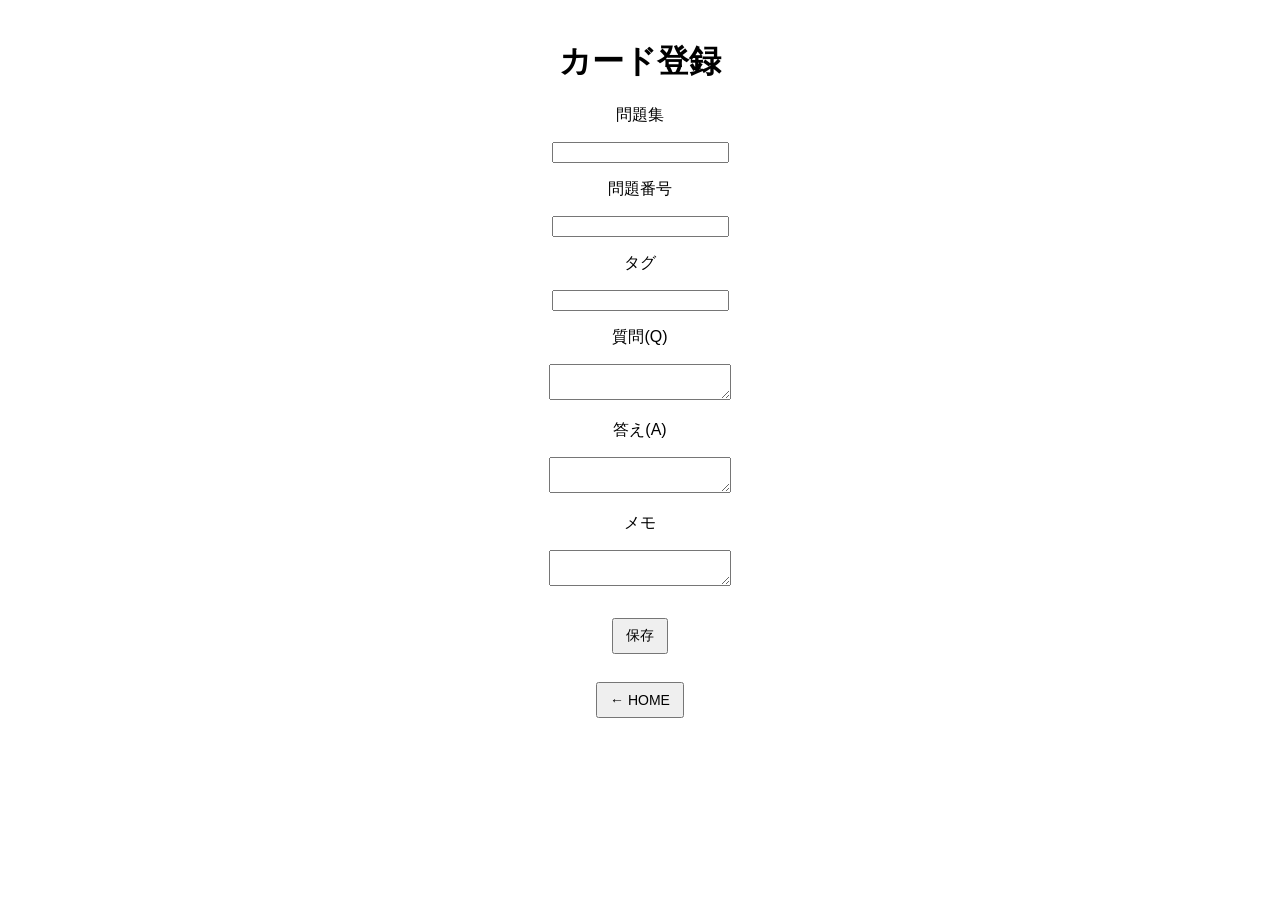
==== add.html @ 68f23015 "Add files via upload" ====
<!DOCTYPE html>
<html>
<head>
  <title>カード登録</title>
  <link rel="stylesheet" href="style.css">
</head>
<body>

  <h1>カード登録</h1>

  <p>問題集</p>
  <input type="text" id="book">

  <p>問題番号</p>
  <input type="text" id="questionNumber">

  <p>タグ</p>
  <input type="text" id="tag">

  <p>質問(Q)</p>
  <textarea id="question"></textarea>

  <p>答え(A)</p>
  <textarea id="answer"></textarea>

  <p>メモ</p>
  <textarea id="memo"></textarea>

  <br><br>

  <button id="saveButton">保存</button>

  <br><br>

  <a href="index.html">
    <button class="back-button">
        ← HOME
    </button>
  </a>

  <br><br>

  <script src="script.js"></script>
</body>
</html>
---- style.css ----
body {
  font-family: sans-serif;
  max-width: 400px;
  margin: 40px auto;
  text-align: center;
}

button {
  width: 100%;
  padding: 15px;
  margin-top: 10px;
  font-size: 18px;
}

#cardList div {
    border: 1px solid #ddd;
    padding: 12px;
    margin: 10px 0;
    border-radius: 8px;
}

.progress {
    font-size: 14px;
    color: gray;
}

#backButton {
    margin-top: 20px;
}

.back-button {
    width: auto;
    padding: 8px 12px;
    font-size: 14px;
}

#saveButton {
    width: auto;
    padding: 5pt 12px;
    font-size: 14px;
}

#editButton {
    width: auto;
    padding: 5pt 12px;
    font-size: 14px;
}

#deleteButton {
    width: auto;
    padding: 5pt 12px;
    font-size: 14px;
}

#updateButton {
    width: auto;
    padding: 5pt 12px;
    font-size: 14px;
}
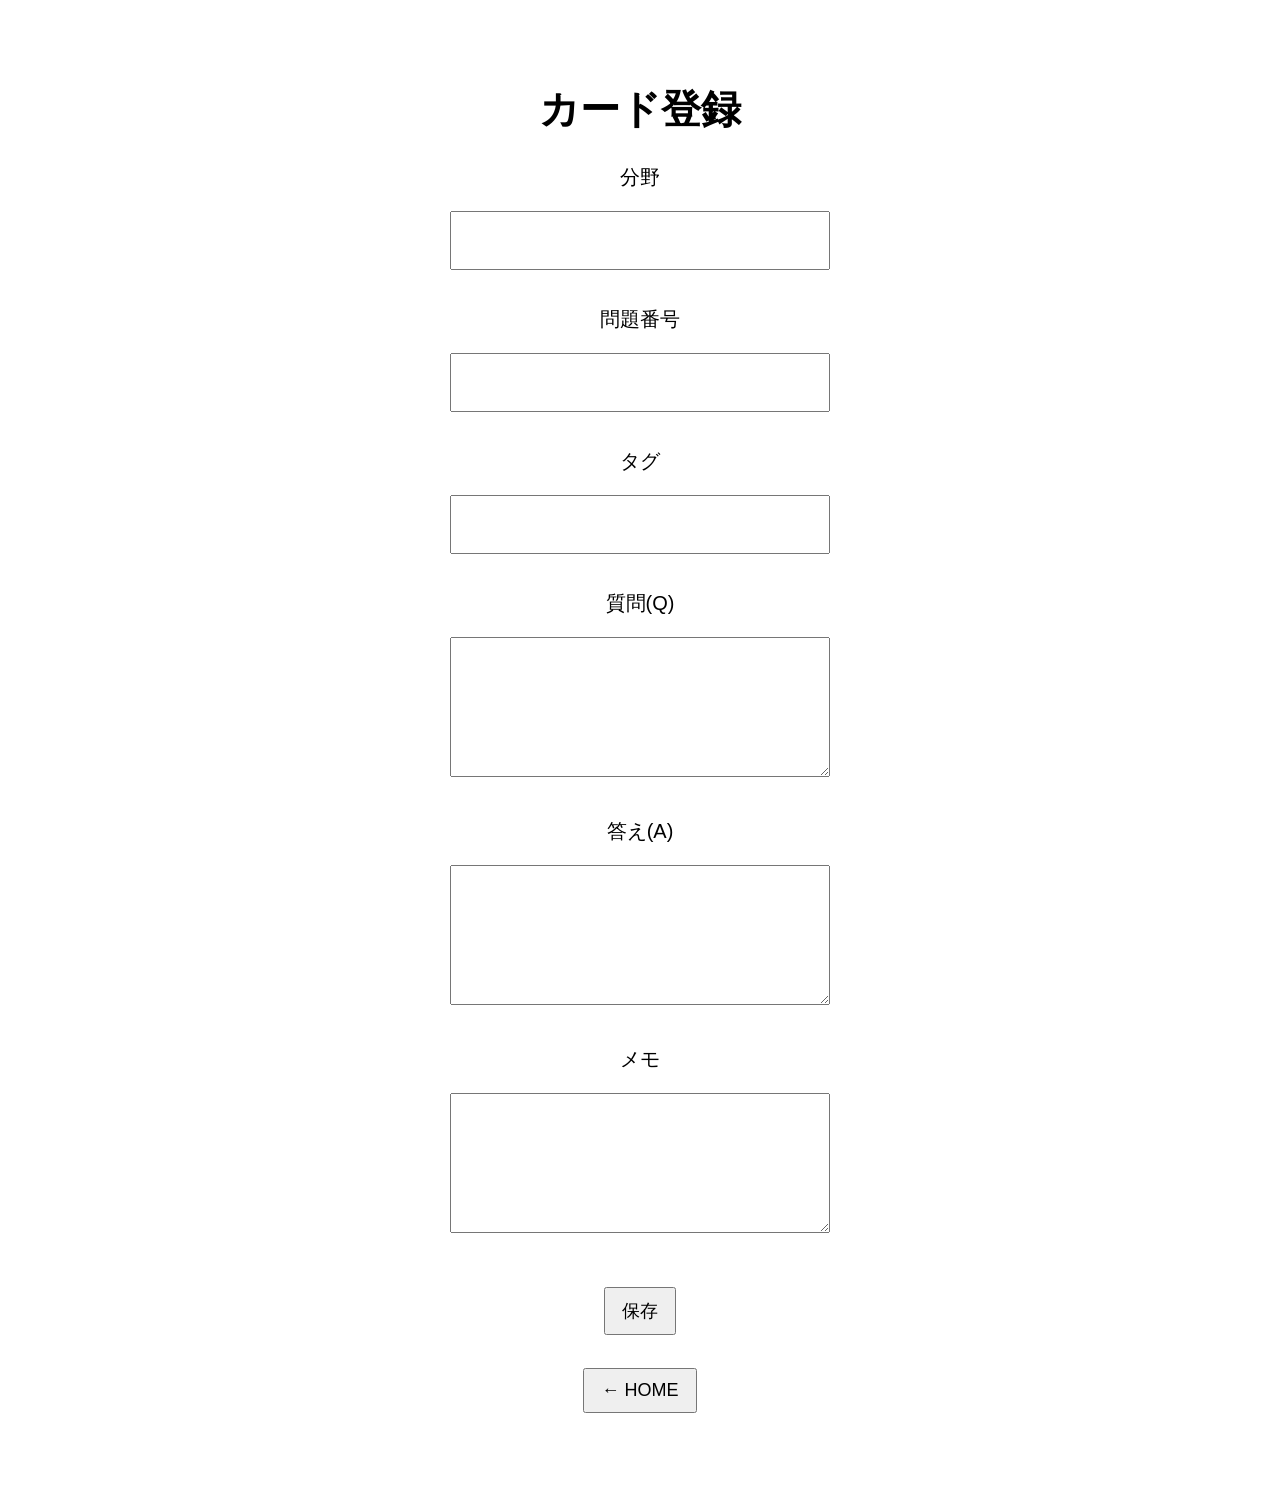
==== commit 78775636: "項目名変更" ====
--- a/add.html
+++ b/add.html
@@ -8,7 +8,7 @@
 
   <h1>カード登録</h1>
 
-  <p>問題集</p>
+  <p>分野</p>
   <input type="text" id="book">
 
   <p>問題番号</p>
--- a/style.css
+++ b/style.css
@@ -2,25 +2,42 @@
   font-family: sans-serif;
   max-width: 400px;
   margin: 40px auto;
+  padding: 15px;
   text-align: center;
+  font-size: 20px;
 }
 
 button {
-  width: 100%;
-  padding: 15px;
+  width: auto;
+  padding: 10px 16px;
   margin-top: 10px;
-  font-size: 18px;
+  font-size: 20px;
+}
+
+input,
+textarea,
+select {
+    width: 95%;
+    padding: 16px;
+    font-size: 20px;
+    box-sizing: border-box;
+    margin-bottom: 16px;
+}
+
+textarea {
+    min-height: 140px;
 }
 
 #cardList div {
     border: 1px solid #ddd;
-    padding: 12px;
-    margin: 10px 0;
-    border-radius: 8px;
+    padding: 18px;
+    margin: 12px 0;
+    border-radius: 10px;
+    font-size: 20px;
 }
 
 .progress {
-    font-size: 14px;
+    font-size: 18px;
     color: gray;
 }
 
@@ -28,32 +45,12 @@
     margin-top: 20px;
 }
 
-.back-button {
-    width: auto;
-    padding: 8px 12px;
-    font-size: 14px;
-}
-
-#saveButton {
-    width: auto;
-    padding: 5pt 12px;
-    font-size: 14px;
-}
-
-#editButton {
-    width: auto;
-    padding: 5pt 12px;
-    font-size: 14px;
-}
-
-#deleteButton {
-    width: auto;
-    padding: 5pt 12px;
-    font-size: 14px;
-}
-
+.back-button,
+#saveButton,
+#editButton,
+#deleteButton,
 #updateButton {
     width: auto;
-    padding: 5pt 12px;
-    font-size: 14px;
-}+    padding: 10px 16px;
+    font-size: 18px;
+}
